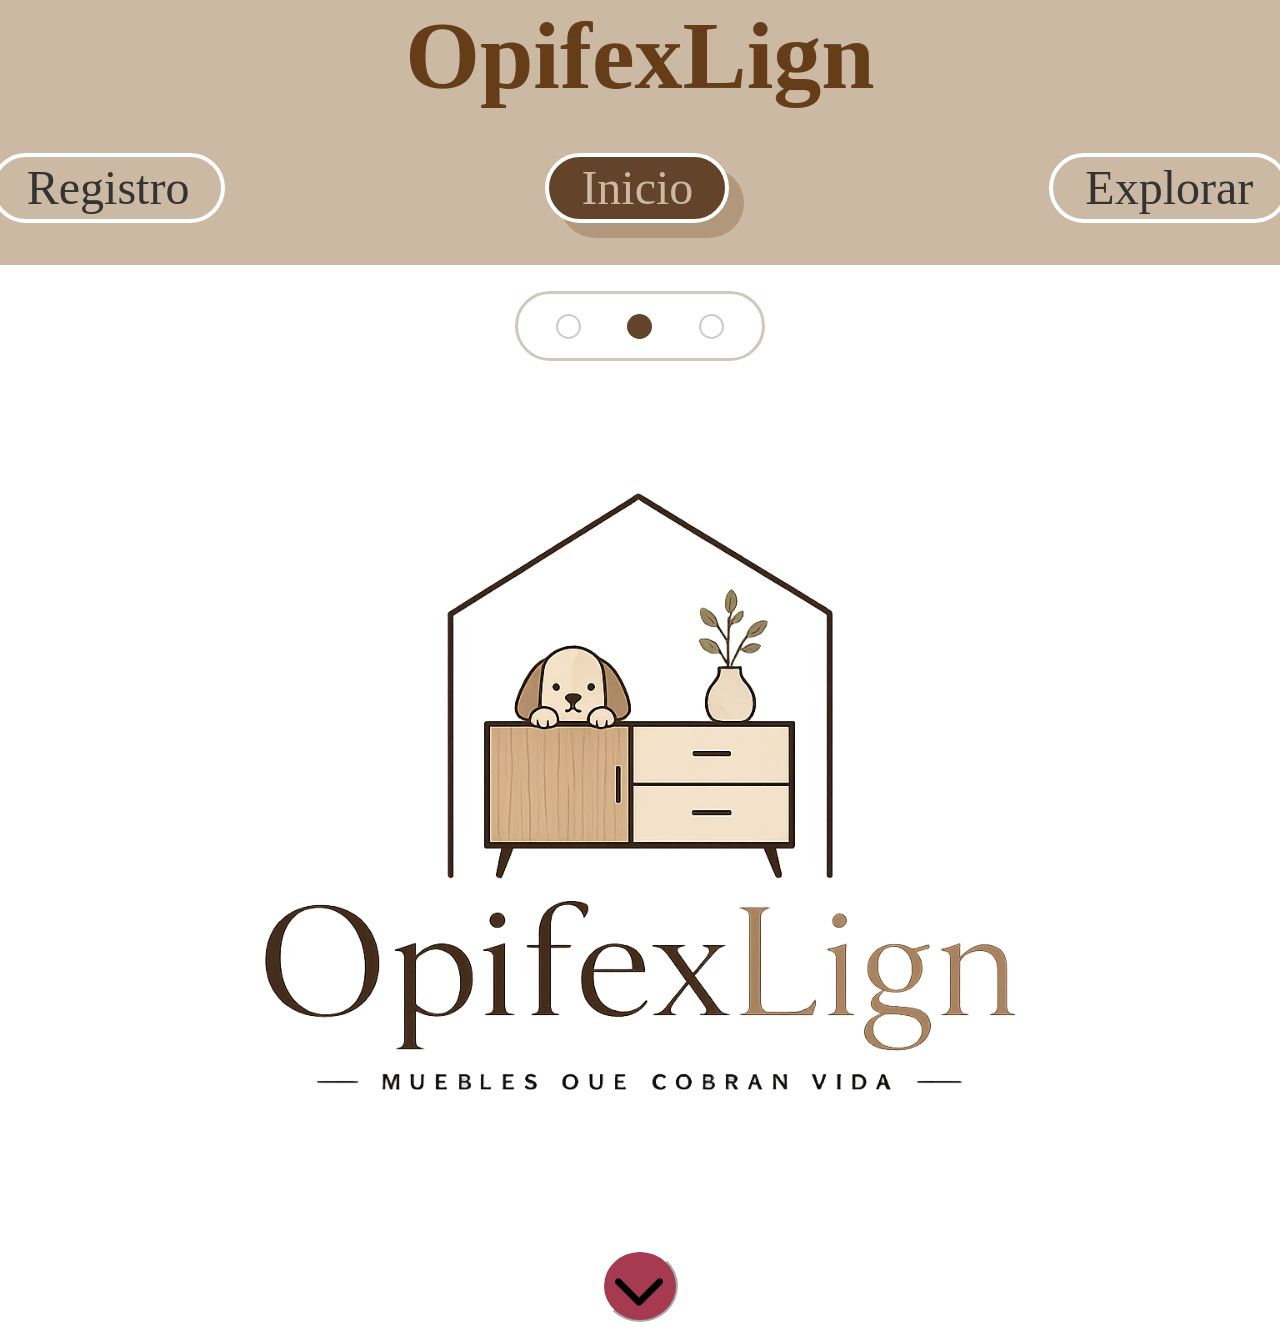
==== index.html @ fae3032c "Se termino el css del index y se modifico la barra de navegacion." ====
<!DOCTYPE html>
<html lang="es">
<head>
    <meta charset="UTF-8">
    <meta name="viewport" content="width=device-width, initial-scale=1.0">
    <link rel="stylesheet" href="css/header.css">
    <link rel="stylesheet" href="css/mainIndex.css">
    <link rel="stylesheet" href="css/general.css">
    <title>OpifexLign</title>
</head>
<body>
    <header>
            <h1><b>OpifexLign</b></h1>
            <section class = barraPrincipal>
                <nav>
                    <ul>
                        <li ><a href="registro.html" tabindex="_top">Registro</a></li>
                        <li class="actual"><a href="index.html" class="actuala">Inicio</a></li>
                        <li ><a href="">Explorar</a></li>
                    </ul>
                </nav>
            </section>
            <section class="bolitasNavegacion">
    <ul>
        <li></li>
        <li class="activa"></li> <!-- Esta será la bolita marrón -->
        <li></li>
    </ul>
</section>

    </header>
    <main>
        
        <section class="heroSection1">  
            <img src="assets/images/ChatGPT Image May 31, 2026, 06_20_36 PM.png" alt="OpifexLign, Muebles que cobran vida">
            <button><img src="assets/images/flecha-hacia-abajo-para-navegar.png" alt="Flecha negra"><b>Siguiente</b></button>
        </section>

        <section class="heroSection2">
            <h2>¿Tu talento se queda encerrado en el taller?</h2>
            <p>Muchos ebanistas dependen exclusivamente del "boca a boca", un método lento e impredecible en la era digital. En <b>OpefixLign</b> eliminamos esa incertidumbre. Somos el puente entre tu maestría con la madera y los clientes que buscan exclusividad, garantizando que tu negocio tenga la visibilidad que necesita para crecer.</p>
            <img src="assets/images/Taller.png" alt="Taller con herramientas">
            <button><img src="assets/images/flecha-hacia-abajo-para-navegar.png" alt="Flecha negra"><b>Siguiente</b></button>
        </section>
        
        <section class="heroSection3">
            
            <p> <b>OpefixLign</b> es un ecosistema digital creado para unir la maestría artesanal con la demanda del mercado moderno. Funcionamos como un punto de encuentro donde los ebanistas transforman su taller en una vitrina global, permitiéndoles comercializar desde piezas exclusivas a medida hasta mobiliario funcional listo para armar. Facilitamos que el talento local sea descubierto por clientes que buscan calidad, diseño y un contacto directo con el creado.</p>
            <img src="assets/images/EbanistaTec.png" alt="Ebanista en una computadora">
            <button><img src="assets/images/flecha-hacia-abajo-para-navegar.png" alt="Flecha negra"><b>Siguiente</b></button>
        </section>

        <section class="heroSection4">
            <table>
                <caption> <b>Funcionalidades</b> </caption>
                <thead>
                    <tr>
                        <th>Ebanista</th>
                        <th>Usuario</th>
                    </tr>
                </thead>
                <tbody>
                    <tr>
                        <td><b>Publicar cotizaciones:</b> Crear ofertas estándar sobre proyectos comunes (ej. "Cocinas en porcelanato") para captar clientes rápido.</td>
                        <td><b>Catálogo:</b> Navegar entre productos listos para entrega y servicios de fabricación personalizada.</td>
                    </tr>
                    <tr>
                        <td><b>Tienda de productos:</b> Vender directamente muebles armables o piezas genéricas ya fabricadas.</td>
                        <td><b>Búsqueda inteligente:</b> Filtros avanzados para encontrar exactamente el estilo, material o precio deseado.</td>
                    </tr>
                    <tr>
                        <td><b>Perfil profesional:</b> Gestionar un espacio propio para recibir solicitudes de contacto y nuevos proyectos.</td>
                        <td><b>Contacto directo:</b> Enviar solicitudes personalizadas a los perfiles de los ebanistas con un solo clic.</td>
                    </tr>
                </tbody>
            </table>
            
            <button><img src="assets/images/flecha-hacia-abajo-para-navegar.png" alt="Flecha negra"><b>Inicio</b></button>

        </section>


    </main>
</body>
</html>
---- css/header.css ----
/* =========================
Cabecera
========================= */

header {

    background-color: #CBB9A3 ;
}


/* =========================
Titulo
========================= */



header h1 {
    text-align: center;
    font: 6em Georgia; ;
    
    display: block;
    margin-bottom: 0;
    padding-bottom: 0;
    margin-top: 0;
    color: #653d19;
    text-shadow: white;
}



/* =========================
Navegación
========================= */



.barraPrincipal {

    
    padding: 10px 0;  
    height: auto;        /* Deja que la barra crezca según su contenido */
    
    
}

.barraPrincipal ul {
    list-style: none;
    display: flex;
    gap: 20rem; /* Cambiado de 20em a 2rem para un espacio más controlado */
    justify-content: center;
    align-items: center;
    padding: 0;
    font: 2em Georgia;
}

.barraPrincipal li {
    text-align: center;
    display: flex;
    padding: 0.5rem 2rem; /* Simplificado: arriba/abajo 0.5rem, izquierda/derecha 2rem */
    line-height: 46px;
    width: auto;
    font-size: 1.5em;

    border: 0.3rem solid #ffffff; /* Borde blanco grueso */
    border-radius: 50px; /* Bordes completamente ovalados*/
}

/* Solo el botón con la clase .actual tendrá el diseño de la imagen */
.barraPrincipal li.actual {
    background-color: #634329; /* Marrón de fondo */
    border: 0.3rem solid #ffffff; /* Borde blanco grueso */
    border-radius: 50px; /* Bordes completamente ovalados como tu imagen */
    
    /* Sombra exterior marrón claro desplazada hacia abajo y la derecha */
    box-shadow: 15px 15px 0px #b1987d; 
}

.barraPrincipal li a.actuala{
    color: #CBB9A3;        /* Color de la fuente "Inicio" */    
}

.barraPrincipal li a{
    color: #333333;        
    
}

/* =========================
Navegación-Bolitas
========================= */

.bolitasNavegacion {
    background-color: white;
    padding-top: 10px;
}


/* Esto le da la forma de cápsula gris a la barra contenedora */
.bolitasNavegacion ul {
    display: flex;
    justify-content: space-around; /* Distribuye las bolitas con espacio uniforme */
    align-items: center;           /* Centra las bolitas verticalmente */
    width: 250px;                  /* Ancho total de la cápsula */
    height: 70px;                  /* Alto total de la cápsula */
    border: 3px solid #d1c7bd;     /* Borde gris claro como el de tu foto */
    border-radius: 50px;           /* Hace las esquinas totalmente redondeadas */
    background-color: white;       /* Fondo blanco interno */
    list-style: none;               /* Quita los puntos negros por defecto de la lista */
    padding: 0 15px;               /* Colchón interno a los lados */
    margin: 0 auto;                /* Centra toda la cápsula en la pantalla */
    margin-top: 1em;
    margin-bottom: 1em;

}



/* Esto transforma cada <li> vacío en una bolita con borde */
.bolitasNavegacion li {
    width: 25px;                   /* Ancho de la bolita */
    height: 25px;                  /* Alto de la bolita */
    border: 2px solid #ccc;        /* Borde gris fino para las bolitas vacías */
    border-radius: 50%;            /* Convierte el cuadrado en un círculo perfecto */
    background-color: transparent; /* Sin fondo para las de los lados */
    box-sizing: border-box;        /* Evita que el borde altere el tamaño */
}

/* Esto pinta la bolita del centro cuando tiene la clase "activa" */
.bolitasNavegacion li.activa {
    background-color: #634329;     /* Color marrón idéntico al de tu foto */
    border: none;                  /* Le quita el borde gris para que se vea sólida */
}
---- css/mainIndex.css ----
/* ==========================================================================
Main - Estilos Generales y Elementos Base
========================================================================== */

main {
    display: flex;
    align-items: center;
    justify-content: center;
    flex-direction: column;
    gap: 20px;
}

main section {
    display: flex;
    align-items: center;
    justify-content: center;
    flex-direction: column;
    gap: 20px;
}

main h2 {
    font-size: 42pt;
    text-align: center;
}

main p {
    font-size: 32pt;
    text-align: center;
}

main button {
    border-radius: 50%;            /* Convierte el cuadrado en un círculo perfecto */
    height: 4.5rem;
    background-color: #a63a50;
    border-color: white;
    color: #a63a50; 
    align-items: center;
    align-content: center;
    position: relative;
}

main button a {
    position: absolute;
}

main button img {
    width: 3rem;
    position: absolute;
    left: 0.7rem;
    bottom: 0.3rem;
}

main button:hover {
    color: white;
}

main button:hover img {
    color: white;
    opacity: 0.3;
}


/* ==========================================================================
Hero Section 1
========================================================================== */



.heroSection1 img {
    display: block;       
    margin-left: auto;    
    margin-right: auto;   
    max-width: 100%;      
    height: auto;        
}


/* ==========================================================================
Hero Section 2
========================================================================== */

.heroSection2 {
    display: none; /* es grid */
    grid-template-columns: 1fr 1fr; /* Crea columnas */
    justify-items: center;
    position: relative;
    padding-bottom: 60px;
}

.heroSection2 h2 {
    grid-column: 1; /* asigna columna */
}

.heroSection2 p {
    grid-column: 1; /* asigna columna */
}

.heroSection2 img {
    grid-column: 2; /* asigna columna  2 */
    grid-row: 1 / span 2; /* El span hace que ocupe el espacio de dos filas*/
    border-radius: 50px;
    align-items: center;
    max-width: 100%; 
    width: 50em;
}

.heroSection2 button {
    grid-column: 1 / span 2;  /* El span hace que ocupe el espacio de dos columnas*/
}

.heroSection2 button img {
    width: 3rem;
    position: absolute;
    left: 0.7rem;
    bottom: 0.3rem;
}


/* ==========================================================================
Hero Section 3
   ========================================================================== */

.heroSection3 {
    display: none; /* es grid */
    grid-template-columns: 1fr 1fr; /* Crea columnas */
    justify-items: center;
    position: relative;
    padding-bottom: 60px;
}

.heroSection3 p {
    grid-column: 2; /* asigna columna */
    grid-row: 1 / span 2; /* El span hace que ocupe el espacio de dos filas*/
}

.heroSection3 img {
    grid-column: 1; /* asigna columna  2 */
    grid-row: 1 / span 2; /* El span hace que ocupe el espacio de dos filas*/
    border-radius: 50px;
    align-items: center;
    width: 50em;
    max-width: 100%; 
}

.heroSection3 button {
    grid-column: 1 / span 2;  /* El span hace que ocupe el espacio de dos columnas*/
}

.heroSection3 button img {
    width: 3rem;
    position: absolute;
    left: 0.7rem;
    bottom: 0.3rem;
}


/* ==========================================================================
Hero Section 4
========================================================================== */
.heroSection4 {
    display: none;
}


.heroSection4 caption {
    font-size: 42pt;
    text-align: center;
}

.heroSection4 th {
    font-size: 42pt;
    text-align: center;
}

.heroSection4 tbody {
    font-size: 42pt;
    text-align: center;
}

.heroSection4 table {
    border-spacing: 1.5rem; /*spaciado entre celdas, especial para tablas*/
}

.heroSection4 button {
    height: 4.5rem;
    width: 4.5rem;
}
---- css/general.css ----
* {
    
    
    box-sizing: border-box;  /*Todo va dentro del borde */ 
}

html {
    scroll-behavior: smooth;   /*Que se mueva suave */
}


img,
video,
iframe {
    max-width: 100%;
}

img {
    height: auto;
    display: block;
}

a {
    text-decoration: none;
}

ul {
    list-style-position: inside; /*Ni idea */ /*Respeta el margen del elemento contenedor */ 
}

body{
    margin: 0;
}
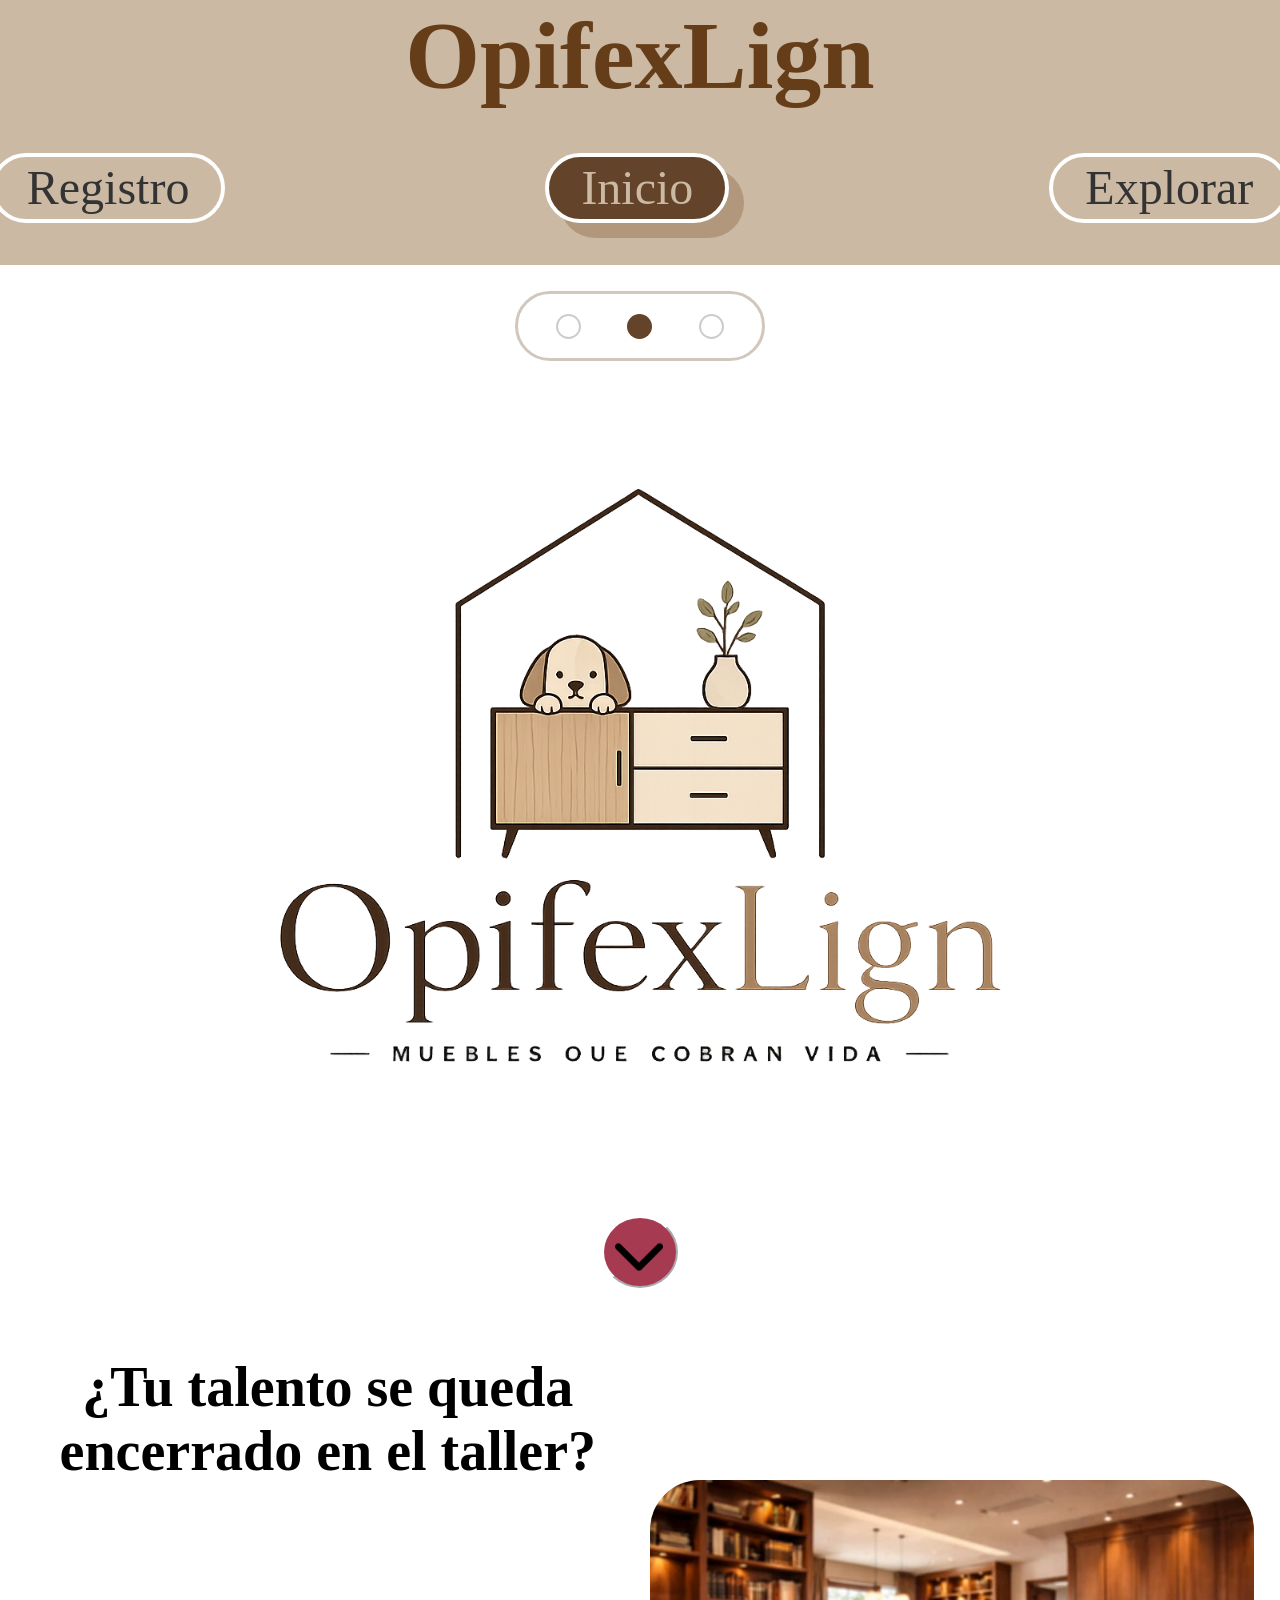
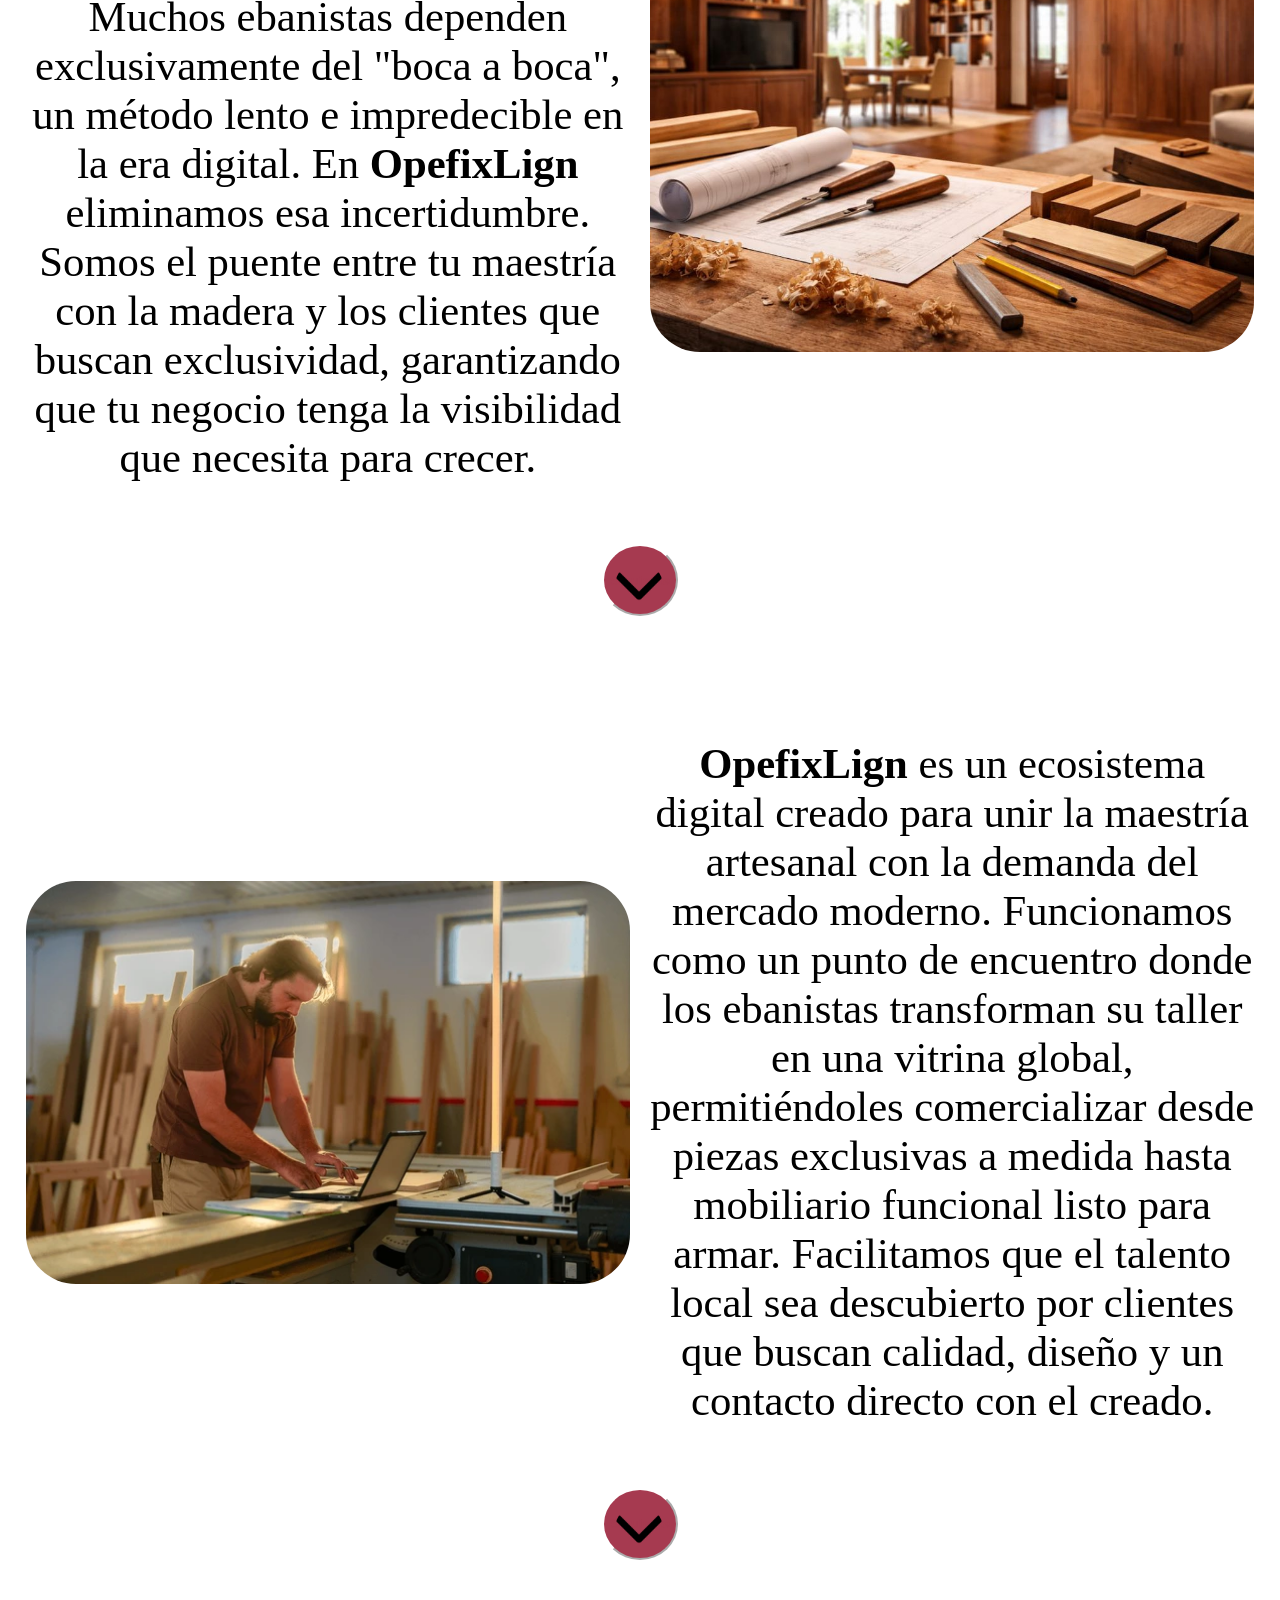
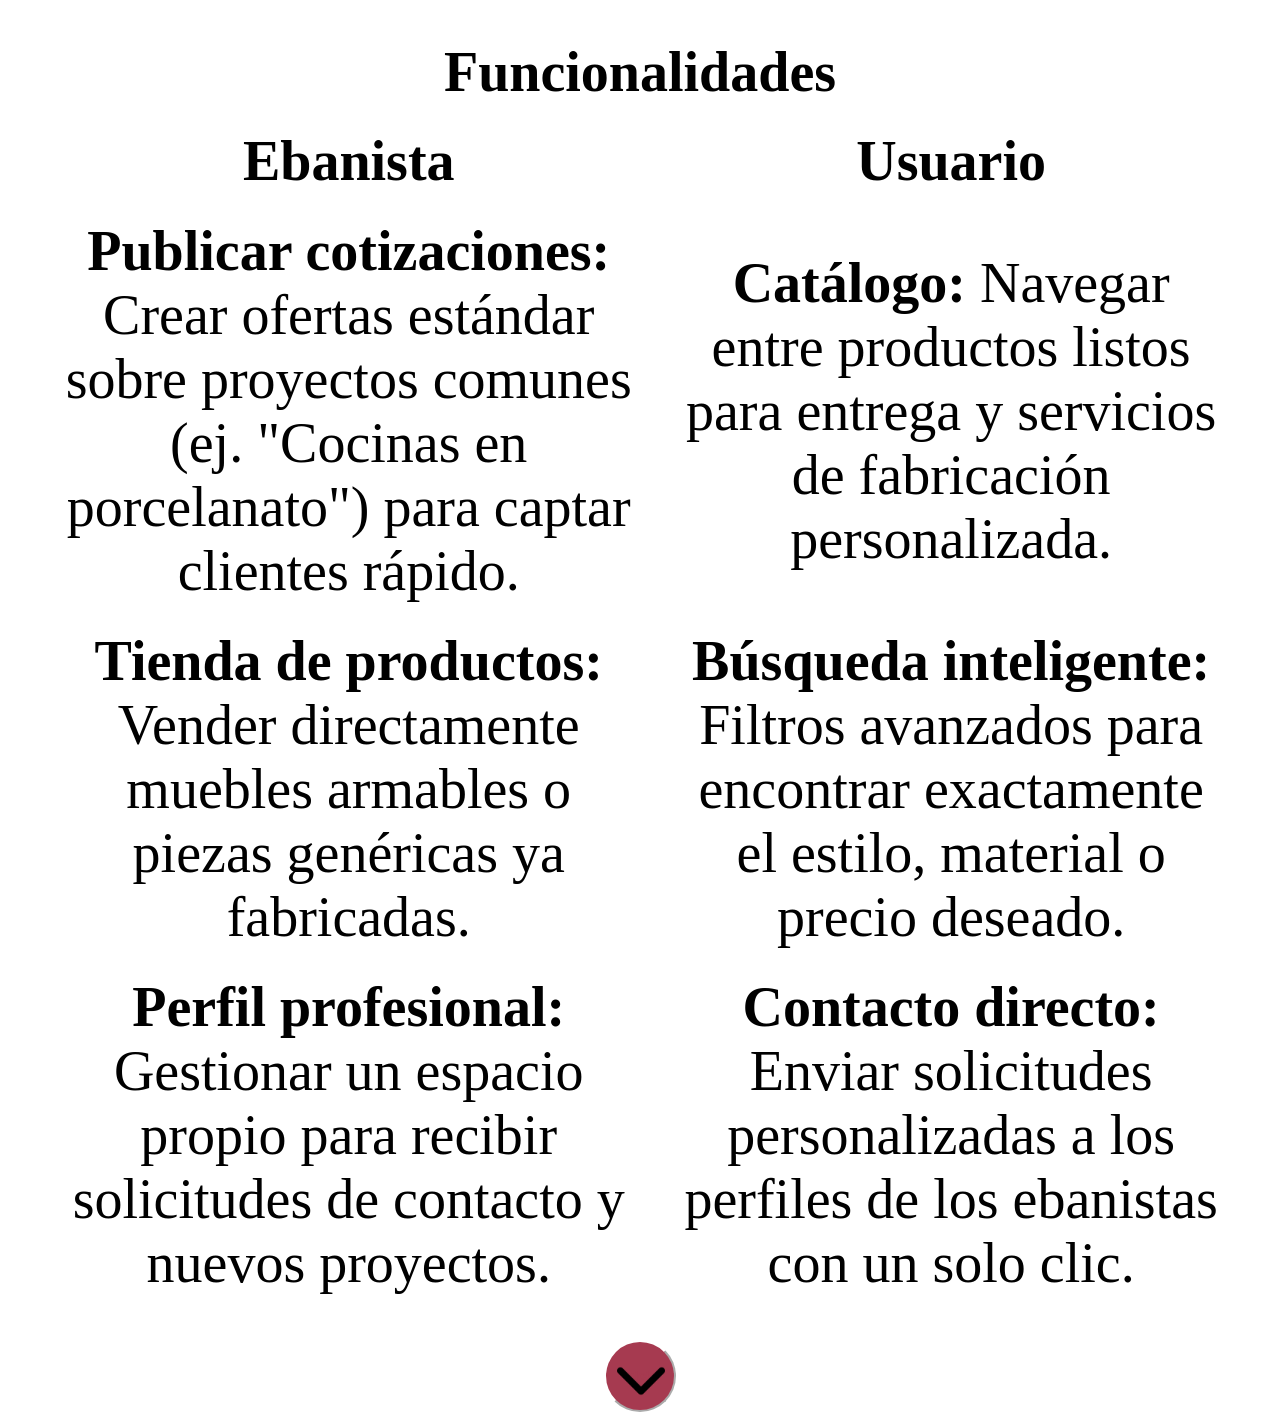
==== commit 2991c576: "Se avanzo gran parte del main de registro y tambien se corrigieron errores del main de index." ====
--- a/index.html
+++ b/index.html
@@ -4,7 +4,7 @@
     <meta charset="UTF-8">
     <meta name="viewport" content="width=device-width, initial-scale=1.0">
     <link rel="stylesheet" href="css/header.css">
-    <link rel="stylesheet" href="css/mainIndex.css">
+    <link rel="stylesheet" href="css/index/mainIndex.css">
     <link rel="stylesheet" href="css/general.css">
     <title>OpifexLign</title>
 </head>
--- a/css/index/mainIndex.css
+++ b/css/index/mainIndex.css
@@ -0,0 +1,191 @@
+/* ==========================================================================
+Main - Estilos Generales y Elementos Base
+========================================================================== */
+
+main {
+    display: flex;
+    align-items: center;
+    justify-content: center;
+    flex-direction: column;
+    gap: 20px;
+        padding-left: 2%;
+    padding-right: 2%;
+}
+
+main section {
+    display: flex;
+    align-items: center;
+    justify-content: center;
+    flex-direction: column;
+    gap: 20px;
+}
+
+main h2 {
+    font-size: 42pt;
+    text-align: center;
+}
+
+main p {
+    font-size: 32pt;
+    text-align: center;
+}
+
+main button {
+    border-radius: 50%;            /* Convierte el cuadrado en un círculo perfecto */
+    height: 4.5rem;
+    background-color: #a63a50;
+    border-color: white;
+    color: #a63a50; 
+    align-items: center;
+    align-content: center;
+    position: relative;
+}
+
+main button a {
+    position: absolute;
+}
+
+main button img {
+    width: 3rem;
+    position: absolute;
+    left: 0.7rem;
+    bottom: 0.3rem;
+}
+
+main button:hover {
+    color: white;
+}
+
+main button:hover img {
+    color: white;
+    opacity: 0.3;
+}
+
+
+/* ==========================================================================
+Hero Section 1
+========================================================================== */
+
+
+
+.heroSection1 img {
+    display: block;       
+    margin-left: auto;    
+    margin-right: auto;   
+    max-width: 100%;      
+    height: auto;        
+}
+
+
+/* ==========================================================================
+Hero Section 2
+========================================================================== */
+
+.heroSection2 {
+    display: grid; /* es grid */
+    grid-template-columns: 1fr 1fr; /* Crea columnas */
+    justify-items: center;
+    position: relative;
+    padding-bottom: 60px;
+}
+
+.heroSection2 h2 {
+    grid-column: 1; /* asigna columna */
+}
+
+.heroSection2 p {
+    grid-column: 1; /* asigna columna */
+}
+
+.heroSection2 img {
+    grid-column: 2; /* asigna columna  2 */
+    grid-row: 1 / span 2; /* El span hace que ocupe el espacio de dos filas*/
+    border-radius: 50px;
+    align-items: center;
+    max-width: 100%; 
+    width: 50em;
+}
+
+.heroSection2 button {
+    grid-column: 1 / span 2;  /* El span hace que ocupe el espacio de dos columnas*/
+}
+
+.heroSection2 button img {
+    width: 3rem;
+    position: absolute;
+    left: 0.7rem;
+    bottom: 0.3rem;
+}
+
+
+/* ==========================================================================
+Hero Section 3
+   ========================================================================== */
+
+.heroSection3 {
+    display: grid; /* es grid */
+    grid-template-columns: 1fr 1fr; /* Crea columnas */
+    justify-items: center;
+    position: relative;
+    padding-bottom: 60px;
+}
+
+.heroSection3 p {
+    grid-column: 2; /* asigna columna */
+    grid-row: 1 / span 2; /* El span hace que ocupe el espacio de dos filas*/
+}
+
+.heroSection3 img {
+    grid-column: 1; /* asigna columna  2 */
+    grid-row: 1 / span 2; /* El span hace que ocupe el espacio de dos filas*/
+    border-radius: 50px;
+    align-items: center;
+    width: 50em;
+    max-width: 100%; 
+}
+
+.heroSection3 button {
+    grid-column: 1 / span 2;  /* El span hace que ocupe el espacio de dos columnas*/
+}
+
+.heroSection3 button img {
+    width: 3rem;
+    position: absolute;
+    left: 0.7rem;
+    bottom: 0.3rem;
+}
+
+
+/* ==========================================================================
+Hero Section 4
+========================================================================== */
+.heroSection4 {
+        display: grid;
+    
+    justify-items: center;
+}
+
+
+.heroSection4 caption {
+    font-size: 42pt;
+    text-align: center;
+}
+
+.heroSection4 th {
+    font-size: 42pt;
+    text-align: center;
+}
+
+.heroSection4 tbody {
+    font-size: 42pt;
+    text-align: center;
+}
+
+.heroSection4 table {
+    border-spacing: 1.5rem; /*spaciado entre celdas, especial para tablas*/
+}
+
+.heroSection4 button {
+    height: 4.5rem;
+    width: 4.5rem;
+}
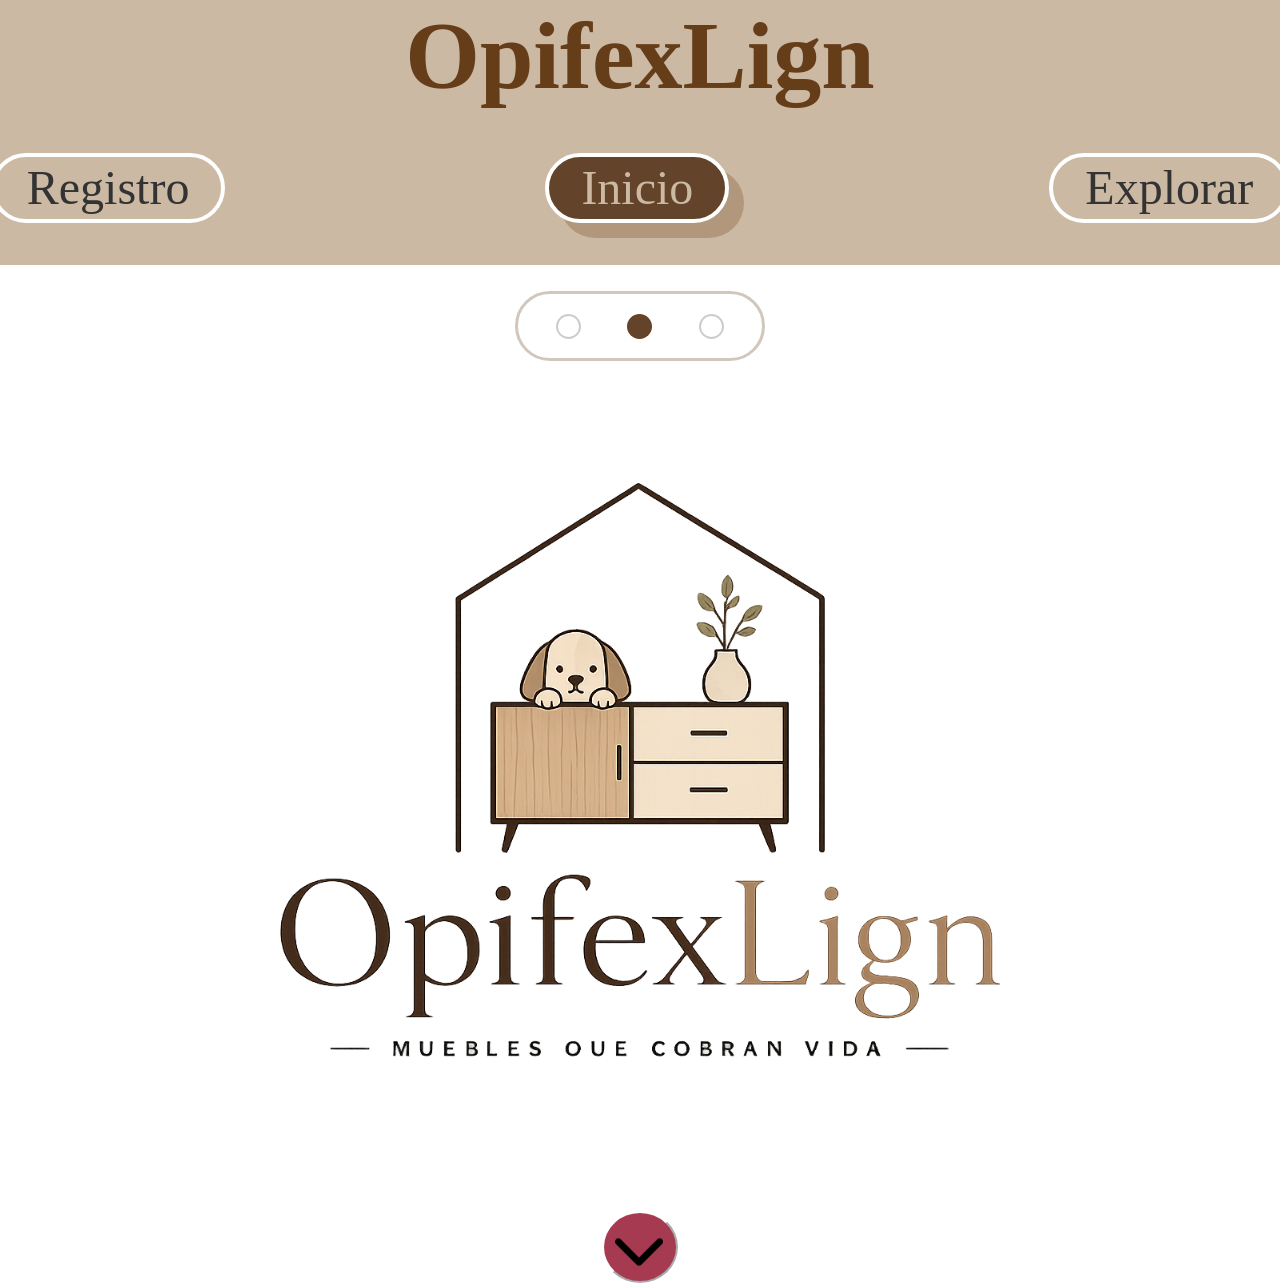
==== commit 21b6de8d: "Se termino el css de la pagina de registro y se agregaron eventos iniciales." ====
--- a/index.html
+++ b/index.html
@@ -6,6 +6,7 @@
     <link rel="stylesheet" href="css/header.css">
     <link rel="stylesheet" href="css/index/mainIndex.css">
     <link rel="stylesheet" href="css/general.css">
+    <script src="eventos.js"></script>
     <title>OpifexLign</title>
 </head>
 <body>
@@ -33,21 +34,21 @@
         
         <section class="heroSection1">  
             <img src="assets/images/ChatGPT Image May 31, 2026, 06_20_36 PM.png" alt="OpifexLign, Muebles que cobran vida">
-            <button><img src="assets/images/flecha-hacia-abajo-para-navegar.png" alt="Flecha negra"><b>Siguiente</b></button>
+            <button onclick="Hero1_Hero2()"><img src="assets/images/flecha-hacia-abajo-para-navegar.png" alt="Flecha negra"><b>Siguiente</b></button>
         </section>
 
         <section class="heroSection2">
             <h2>¿Tu talento se queda encerrado en el taller?</h2>
             <p>Muchos ebanistas dependen exclusivamente del "boca a boca", un método lento e impredecible en la era digital. En <b>OpefixLign</b> eliminamos esa incertidumbre. Somos el puente entre tu maestría con la madera y los clientes que buscan exclusividad, garantizando que tu negocio tenga la visibilidad que necesita para crecer.</p>
             <img src="assets/images/Taller.png" alt="Taller con herramientas">
-            <button><img src="assets/images/flecha-hacia-abajo-para-navegar.png" alt="Flecha negra"><b>Siguiente</b></button>
+            <button onclick="Hero2_Hero3()"><img src="assets/images/flecha-hacia-abajo-para-navegar.png" alt="Flecha negra"><b>Siguiente</b></button>
         </section>
         
         <section class="heroSection3">
             
             <p> <b>OpefixLign</b> es un ecosistema digital creado para unir la maestría artesanal con la demanda del mercado moderno. Funcionamos como un punto de encuentro donde los ebanistas transforman su taller en una vitrina global, permitiéndoles comercializar desde piezas exclusivas a medida hasta mobiliario funcional listo para armar. Facilitamos que el talento local sea descubierto por clientes que buscan calidad, diseño y un contacto directo con el creado.</p>
             <img src="assets/images/EbanistaTec.png" alt="Ebanista en una computadora">
-            <button><img src="assets/images/flecha-hacia-abajo-para-navegar.png" alt="Flecha negra"><b>Siguiente</b></button>
+            <button onclick="Hero3_Hero4()"><img src="assets/images/flecha-hacia-abajo-para-navegar.png" alt="Flecha negra"><b>Siguiente</b></button>
         </section>
 
         <section class="heroSection4">
@@ -75,7 +76,7 @@
                 </tbody>
             </table>
             
-            <button><img src="assets/images/flecha-hacia-abajo-para-navegar.png" alt="Flecha negra"><b>Inicio</b></button>
+            <button onclick="Hero4_Hero1()"><img src="assets/images/flecha-hacia-abajo-para-navegar.png" alt="Flecha negra"><b>Inicio</b></button>
 
         </section>
 
--- a/css/index/mainIndex.css
+++ b/css/index/mainIndex.css
@@ -10,6 +10,8 @@
     gap: 20px;
         padding-left: 2%;
     padding-right: 2%;
+        width: 100vw;
+    height: 100vh;
 }
 
 main section {
@@ -82,7 +84,7 @@
 ========================================================================== */
 
 .heroSection2 {
-    display: grid; /* es grid */
+    display: none; /* es grid */
     grid-template-columns: 1fr 1fr; /* Crea columnas */
     justify-items: center;
     position: relative;
@@ -123,7 +125,7 @@
    ========================================================================== */
 
 .heroSection3 {
-    display: grid; /* es grid */
+    display: none; /* es grid */
     grid-template-columns: 1fr 1fr; /* Crea columnas */
     justify-items: center;
     position: relative;
@@ -160,7 +162,7 @@
 Hero Section 4
 ========================================================================== */
 .heroSection4 {
-        display: grid;
+        display: none;
     
     justify-items: center;
 }
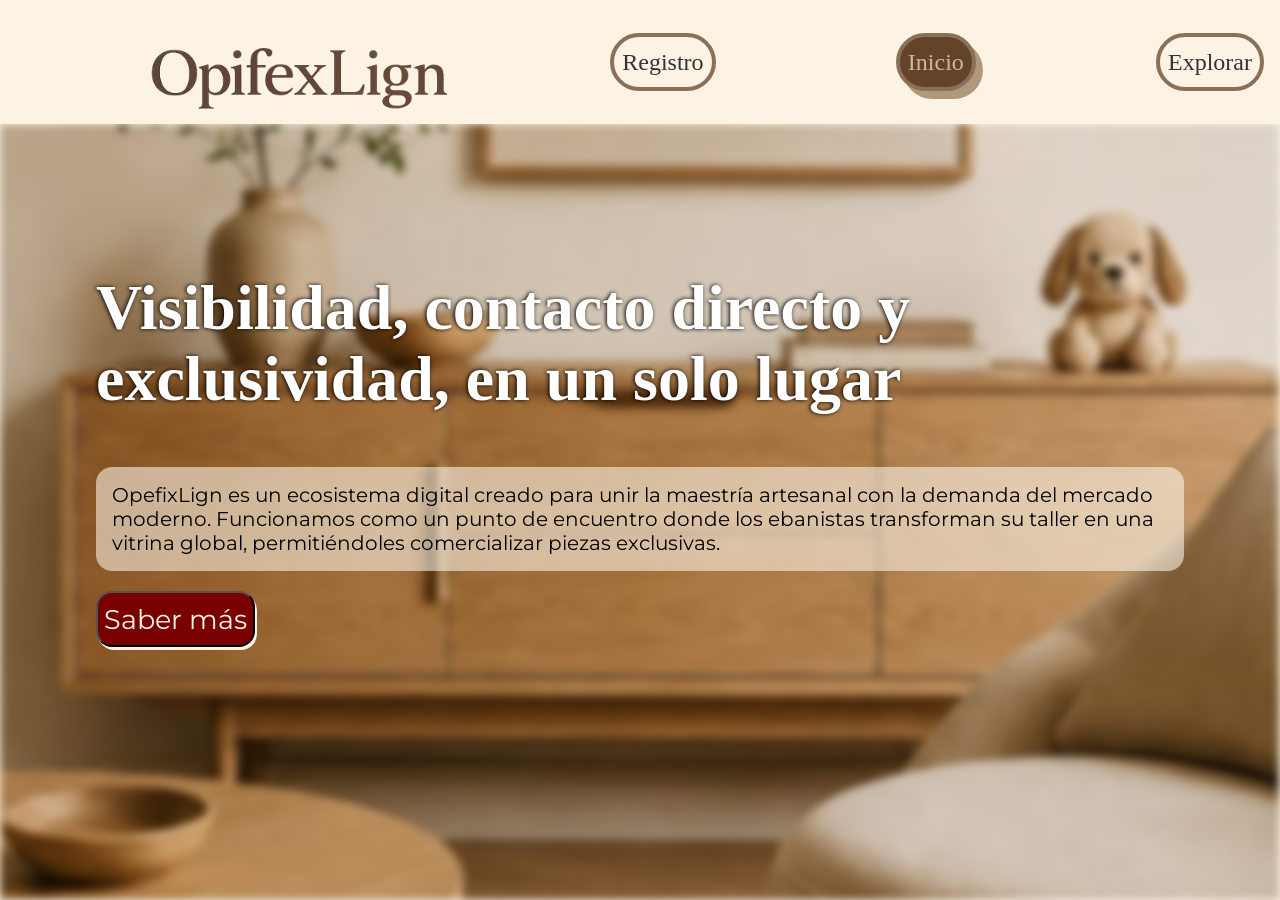
==== commit 9fdee1cf: "Se rehicieron de cero todas las ventanas y el css." ====
--- a/index.html
+++ b/index.html
@@ -4,83 +4,65 @@
     <meta charset="UTF-8">
     <meta name="viewport" content="width=device-width, initial-scale=1.0">
     <link rel="stylesheet" href="css/header.css">
+    <link rel="stylesheet" href="css/general.css">
     <link rel="stylesheet" href="css/index/mainIndex.css">
-    <link rel="stylesheet" href="css/general.css">
-    <script src="eventos.js"></script>
+    <script src="js/eventos.js"></script>
     <title>OpifexLign</title>
 </head>
 <body>
     <header>
-            <h1><b>OpifexLign</b></h1>
-            <section class = barraPrincipal>
-                <nav>
-                    <ul>
-                        <li ><a href="registro.html" tabindex="_top">Registro</a></li>
-                        <li class="actual"><a href="index.html" class="actuala">Inicio</a></li>
-                        <li ><a href="">Explorar</a></li>
-                    </ul>
-                </nav>
-            </section>
-            <section class="bolitasNavegacion">
-    <ul>
-        <li></li>
-        <li class="activa"></li> <!-- Esta será la bolita marrón -->
-        <li></li>
-    </ul>
-</section>
+        <div class="NombreOpifex">
+            <img src="assets/images/NombreSolo.png" alt="">
+        </div>
+        <nav class="barraPrincipal">
+            <ul>
+                <li><a href="registro.html" tabindex="_top">Registro</a></li>
+                <li class="actual"><a href="index.html" class="actuala">Inicio</a></li>
+                <li><a href="">Explorar</a></li>
+            </ul>
+        </nav>
+        <div class="LogoOpifex">
+            <img src="assets/images/LogoSolo.png" alt="">
+        </div>
+    </header>
 
-    </header>
     <main>
-        
-        <section class="heroSection1">  
-            <img src="assets/images/ChatGPT Image May 31, 2026, 06_20_36 PM.png" alt="OpifexLign, Muebles que cobran vida">
-            <button onclick="Hero1_Hero2()"><img src="assets/images/flecha-hacia-abajo-para-navegar.png" alt="Flecha negra"><b>Siguiente</b></button>
+        <section class="HeroSection1">
+            <div>
+                <div>
+                    <h1>Visibilidad, contacto directo y exclusividad, en un solo lugar</h1>
+                    <p>OpefixLign es un ecosistema digital creado para unir la maestría artesanal con la demanda del mercado moderno. Funcionamos como un punto de encuentro donde los ebanistas transforman su taller en una vitrina global, permitiéndoles comercializar piezas exclusivas.</p>
+                    <button onclick="Hero1_Hero2()">Saber más</button>
+                </div>
+            </div>
+            <div>
+                <img src="assets/images/MuebleOpifex.jpeg" alt="">
+            </div>
         </section>
 
-        <section class="heroSection2">
-            <h2>¿Tu talento se queda encerrado en el taller?</h2>
-            <p>Muchos ebanistas dependen exclusivamente del "boca a boca", un método lento e impredecible en la era digital. En <b>OpefixLign</b> eliminamos esa incertidumbre. Somos el puente entre tu maestría con la madera y los clientes que buscan exclusividad, garantizando que tu negocio tenga la visibilidad que necesita para crecer.</p>
-            <img src="assets/images/Taller.png" alt="Taller con herramientas">
-            <button onclick="Hero2_Hero3()"><img src="assets/images/flecha-hacia-abajo-para-navegar.png" alt="Flecha negra"><b>Siguiente</b></button>
+        <section class="HeroSection2">
+            <img src="assets/images/Taller.jpeg" alt="" class="Fondo">
+            <div class="Tabla">
+                <h1>Facilitamos que el talento local sea descubierto por clientes que buscan calidad, atravez de nuestras funcionalidades</h1>
+
+                <div class="Funcionalidades Ebanistas">
+                    <img src="assets/images/herramienta-de-carpintero 128px.png" alt="">
+                    <h2>Para ebanistas</h2>
+                    <div class="Linea"></div>
+                    <p><b>Publicar cotizaciones:</b> Crear ofertas estándar sobre proyectos comunes (ej. "Cocinas en porcelanato") para captar clientes rápido.</p>
+                    <p><b>Perfil profesional:</b> Gestionar un espacio propio para recibir solicitudes de contacto y nuevos proyectos.</p>
+                </div>
+
+                <div class="Funcionalidades Clientes">
+                    <img src="assets/images/Usuarios 128.png" alt="">
+                    <h2>Para Usuarios</h2>
+                    <div class="Linea"></div>
+                    <p><b>Búsqueda inteligente:</b> Filtros avanzados para encontrar exactamente el estilo, material o precio deseado.</p>
+                    <p><b>Contacto directo:</b> Enviar solicitudes personalizadas a los perfiles de los ebanistas con un solo clic.</p>
+                </div>
+                <button onclick="Hero2_Hero1()">Volver</button>
+            </div>
         </section>
-        
-        <section class="heroSection3">
-            
-            <p> <b>OpefixLign</b> es un ecosistema digital creado para unir la maestría artesanal con la demanda del mercado moderno. Funcionamos como un punto de encuentro donde los ebanistas transforman su taller en una vitrina global, permitiéndoles comercializar desde piezas exclusivas a medida hasta mobiliario funcional listo para armar. Facilitamos que el talento local sea descubierto por clientes que buscan calidad, diseño y un contacto directo con el creado.</p>
-            <img src="assets/images/EbanistaTec.png" alt="Ebanista en una computadora">
-            <button onclick="Hero3_Hero4()"><img src="assets/images/flecha-hacia-abajo-para-navegar.png" alt="Flecha negra"><b>Siguiente</b></button>
-        </section>
-
-        <section class="heroSection4">
-            <table>
-                <caption> <b>Funcionalidades</b> </caption>
-                <thead>
-                    <tr>
-                        <th>Ebanista</th>
-                        <th>Usuario</th>
-                    </tr>
-                </thead>
-                <tbody>
-                    <tr>
-                        <td><b>Publicar cotizaciones:</b> Crear ofertas estándar sobre proyectos comunes (ej. "Cocinas en porcelanato") para captar clientes rápido.</td>
-                        <td><b>Catálogo:</b> Navegar entre productos listos para entrega y servicios de fabricación personalizada.</td>
-                    </tr>
-                    <tr>
-                        <td><b>Tienda de productos:</b> Vender directamente muebles armables o piezas genéricas ya fabricadas.</td>
-                        <td><b>Búsqueda inteligente:</b> Filtros avanzados para encontrar exactamente el estilo, material o precio deseado.</td>
-                    </tr>
-                    <tr>
-                        <td><b>Perfil profesional:</b> Gestionar un espacio propio para recibir solicitudes de contacto y nuevos proyectos.</td>
-                        <td><b>Contacto directo:</b> Enviar solicitudes personalizadas a los perfiles de los ebanistas con un solo clic.</td>
-                    </tr>
-                </tbody>
-            </table>
-            
-            <button onclick="Hero4_Hero1()"><img src="assets/images/flecha-hacia-abajo-para-navegar.png" alt="Flecha negra"><b>Inicio</b></button>
-
-        </section>
-
-
     </main>
 </body>
-</html>+</html>
--- a/css/header.css
+++ b/css/header.css
@@ -1,131 +1,228 @@
-/* =========================
-Cabecera
-========================= */
-
+/* ==========================================================================
+1. Estructura Principal del Header
+========================================================================== */
 header {
-
-    background-color: #CBB9A3 ;
-}
-
-
-/* =========================
-Titulo
-========================= */
-
-
-
-header h1 {
-    text-align: center;
-    font: 6em Georgia; ;
-    
-    display: block;
-    margin-bottom: 0;
-    padding-bottom: 0;
-    margin-top: 0;
-    color: #653d19;
-    text-shadow: white;
-}
-
-
-
-/* =========================
-Navegación
-========================= */
-
-
-
+    display: inline-flex;
+    height: 9rem;
+    background-color: #fcf3e5;
+    width: 100vw;
+    overflow: hidden;
+}
+
+/* ==========================================================================
+2. Componentes de Identidad (Nombre y Logo)
+========================================================================== */
+.NombreOpifex {
+    width: 150rem;
+}
+
+.NombreOpifex img {
+    margin-top: 26px;
+    object-fit: cover;
+    width: 100%;
+    height: 100%;
+}
+
+.LogoOpifex {
+    width: 44rem;
+}
+
+.LogoOpifex img {
+    object-fit: cover;
+    width: 100%;
+    height: 100%;
+}
+
+/* ==========================================================================
+3. Menú de Navegación (.barraPrincipal)
+========================================================================== */
 .barraPrincipal {
-
-    
     padding: 10px 0;  
-    height: auto;        /* Deja que la barra crezca según su contenido */
-    
-    
+    width: 100%;
+    display: flex;
+    justify-content: center;
+    overflow: hidden;
 }
 
 .barraPrincipal ul {
     list-style: none;
     display: flex;
-    gap: 20rem; /* Cambiado de 20em a 2rem para un espacio más controlado */
-    justify-content: center;
+    justify-content: space-between;
     align-items: center;
     padding: 0;
-    font: 2em Georgia;
+    font-family: Georgia, serif;
+    font-size: clamp(1.25rem, 1.5vw, 2.5rem);
+    width: 100%;
 }
 
 .barraPrincipal li {
     text-align: center;
     display: flex;
-    padding: 0.5rem 2rem; /* Simplificado: arriba/abajo 0.5rem, izquierda/derecha 2rem */
+    padding: 0.8rem 2rem; /* Simplificado: arriba/abajo 0.5rem, izquierda/derecha 2rem */
     line-height: 46px;
     width: auto;
-    font-size: 1.5em;
-
-    border: 0.3rem solid #ffffff; /* Borde blanco grueso */
+    border: 0.3rem solid #897056; /* Borde blanco grueso */
     border-radius: 50px; /* Bordes completamente ovalados*/
 }
 
-/* Solo el botón con la clase .actual tendrá el diseño de la imagen */
+/* ==========================================================================
+4. Estados del Menú (Enlaces y Elemento Activo)
+========================================================================== */
 .barraPrincipal li.actual {
     background-color: #634329; /* Marrón de fondo */
-    border: 0.3rem solid #ffffff; /* Borde blanco grueso */
+    border: 0.3rem solid #897056; /* Borde blanco grueso */
     border-radius: 50px; /* Bordes completamente ovalados como tu imagen */
-    
     /* Sombra exterior marrón claro desplazada hacia abajo y la derecha */
-    box-shadow: 15px 15px 0px #b1987d; 
-}
-
-.barraPrincipal li a.actuala{
+    box-shadow: 7px 8px 0px #b1987d; 
+}
+
+.barraPrincipal li a.actuala {
     color: #CBB9A3;        /* Color de la fuente "Inicio" */    
 }
 
-.barraPrincipal li a{
+.barraPrincipal li a {
     color: #333333;        
-    
-}
-
-/* =========================
-Navegación-Bolitas
-========================= */
-
-.bolitasNavegacion {
-    background-color: white;
-    padding-top: 10px;
-}
-
-
-/* Esto le da la forma de cápsula gris a la barra contenedora */
-.bolitasNavegacion ul {
-    display: flex;
-    justify-content: space-around; /* Distribuye las bolitas con espacio uniforme */
-    align-items: center;           /* Centra las bolitas verticalmente */
-    width: 250px;                  /* Ancho total de la cápsula */
-    height: 70px;                  /* Alto total de la cápsula */
-    border: 3px solid #d1c7bd;     /* Borde gris claro como el de tu foto */
-    border-radius: 50px;           /* Hace las esquinas totalmente redondeadas */
-    background-color: white;       /* Fondo blanco interno */
-    list-style: none;               /* Quita los puntos negros por defecto de la lista */
-    padding: 0 15px;               /* Colchón interno a los lados */
-    margin: 0 auto;                /* Centra toda la cápsula en la pantalla */
-    margin-top: 1em;
-    margin-bottom: 1em;
-
-}
-
-
-
-/* Esto transforma cada <li> vacío en una bolita con borde */
-.bolitasNavegacion li {
-    width: 25px;                   /* Ancho de la bolita */
-    height: 25px;                  /* Alto de la bolita */
-    border: 2px solid #ccc;        /* Borde gris fino para las bolitas vacías */
-    border-radius: 50%;            /* Convierte el cuadrado en un círculo perfecto */
-    background-color: transparent; /* Sin fondo para las de los lados */
-    box-sizing: border-box;        /* Evita que el borde altere el tamaño */
-}
-
-/* Esto pinta la bolita del centro cuando tiene la clase "activa" */
-.bolitasNavegacion li.activa {
-    background-color: #634329;     /* Color marrón idéntico al de tu foto */
-    border: none;                  /* Le quita el borde gris para que se vea sólida */
-}+}
+
+/* ==========================================================================
+Media-Queries - Adaptación del Header
+========================================================================== */
+
+/* Pantallas medianas / tablets (hasta 1412px) */
+@media (max-width: 1412px) {
+    header {
+        display: flex;
+        height: 9rem;
+        background-color: #fcf3e5;
+        width: 100vw;
+        overflow: hidden;
+        flex-direction: row;
+        flex-wrap: nowrap;
+        justify-content: center;
+    }
+
+    .barraPrincipal {
+        padding: 10px 0;
+        width: 100%;
+        display: flex;
+        justify-content: center;
+        overflow: hidden;
+        flex: 1.1;
+        flex-direction: column;
+        HEIGHT: 100%;
+        PADDING: 0 1REM;
+    }
+
+    .NombreOpifex {
+        flex: 1;
+        WIDTH: 100%;
+        HEIGHT: 100%;
+    }
+
+    .NombreOpifex img {
+        margin-top: 26px;
+        object-fit: cover;
+        width: 100%;
+        height: 100%;
+    }
+
+    .barraPrincipal ul {
+        list-style: none;
+        display: flex;
+        justify-content: space-between;
+        align-items: center;
+        padding: 0;
+        font-family: Georgia, serif;
+        font-size: clamp(1.5rem, 1.5vw, 2.5rem);
+        width: 100%;
+        flex-wrap: nowrap;
+        gap: 0.3rem;
+        flex-direction: row;
+    }
+
+    .barraPrincipal li {
+        text-align: center;
+        display: flex;
+        padding: 0.1rem 0.5rem;
+        line-height: 46px;
+        width: auto;
+        border: 0.3rem solid #897056;
+        border-radius: 50px;
+    }
+
+    .LogoOpifex {
+        width: 44rem;
+        flex: 1;
+        DISPLAY: NONE;
+    }
+}
+
+/* Pantallas pequeñas / móviles (hasta 630px) */
+@media (max-width: 630px) {
+    header {
+        display: flex;
+        height: 11rem;
+        background-color: #fcf3e5;
+        width: 100vw;
+        overflow: hidden;
+        flex-direction: column;
+        flex-wrap: nowrap;
+        justify-content: center;
+        align-content: center;
+    }
+
+    .barraPrincipal {
+        padding: 10px 0;
+        width: 100%;
+        display: flex;
+        justify-content: center;
+        overflow: hidden;
+        flex: 2;
+        flex-direction: column;
+        HEIGHT: 100%;
+        PADDING: 0 1REM;
+    }
+
+    .NombreOpifex {
+        flex: 1;
+        WIDTH: 100%;
+        HEIGHT: 4REM;
+    }
+
+    .NombreOpifex img {
+        margin-top: 26px;
+        object-fit: cover;
+        width: 100%;
+        height: 126%;
+    }
+
+    .barraPrincipal ul {
+        list-style: none;
+        display: flex;
+        justify-content: space-between;
+        align-items: center;
+        padding: 0;
+        font-family: Georgia, serif;
+        font-size: clamp(1.5rem, 1.5vw, 2.5rem);
+        width: 100%;
+        flex-wrap: nowrap;
+        gap: 0.3rem;
+        flex-direction: row;
+    }
+
+    .barraPrincipal li {
+        text-align: center;
+        display: flex;
+        padding: 0.1rem 0.5rem;
+        line-height: 46px;
+        width: auto;
+        border: 0.3rem solid #897056;
+        border-radius: 50px;
+    }
+
+    .LogoOpifex {
+        width: 44rem;
+        flex: 1;
+        DISPLAY: NONE;
+    }
+}
--- a/css/general.css
+++ b/css/general.css
@@ -1,33 +1,76 @@
+@font-face {
+    font-family: 'Montserrat';
+    src: url('fonts/Montserrat-Regular.ttf') format('truetype');
+    font-weight: 400; /* Estilo normal */
+    font-style: normal;
+}
+
+@font-face {
+    font-family: 'Montserrat';
+    src: url('fonts/Montserrat-Bold.ttf') format('truetype');
+    font-weight: 700; /* Estilo negrita */
+    font-style: normal;
+}
+
+
+
 * {
     
     
     box-sizing: border-box;  /*Todo va dentro del borde */ 
 }
 
-html {
-    scroll-behavior: smooth;   /*Que se mueva suave */
+body{
+    margin: 0px;
+    width: 100%;
+    height: 100vh;
+    /* max-height: 100%; */
+    overflow: hidden;
+    display: flex;
+    flex-direction: column;
+
 }
 
-
-img,
-video,
-iframe {
-    max-width: 100%;
+html {
+scroll-behavior: smooth;
+    background-color: #fcf3e5;
+    width: 100%;
+    /* height: 100vh; */
+    overflow: hidden;
 }
-
-img {
-    height: auto;
-    display: block;
+main{
+    overflow: hidden;
+    height: 100%;
 }
 
 a {
     text-decoration: none;
 }
 
+
+
 ul {
     list-style-position: inside; /*Ni idea */ /*Respeta el margen del elemento contenedor */ 
 }
 
-body{
-    margin: 0;
+
+h1 {
+    font-size: clamp(1.5rem, 5vw, 3rem);
+}
+
+h2 {
+    font-size: clamp(1rem, 4vw, 2.5rem);
+}
+
+p {
+    font-size: clamp(1rem, 2vw, 1.25rem);
+    font-family: 'Montserrat', sans-serif;
+}
+
+button {
+    font-family: 'Montserrat', sans-serif;
+}
+
+label {
+    font-family: 'Montserrat', sans-serif;
 }
--- a/css/index/mainIndex.css
+++ b/css/index/mainIndex.css
@@ -1,193 +1,301 @@
-/* ==========================================================================
-Main - Estilos Generales y Elementos Base
-========================================================================== */
-
-main {
+
+
+.HeroSection1 {
+    width: 100%;
+    height: 100%;
+    display: flex; /* Es flex */
+    flex-direction: row;
+    justify-content: center;
+}
+
+.HeroSection1 h1 {
+font-size: clamp(1.5rem, 5vw, 4rem);
+    line-height: 1.1;
+}
+
+.HeroSection1 p {
+    padding-right: 15rem;
+}
+
+.HeroSection1 div {
+    width: 100%;
+    height: 100%;
+}
+
+.HeroSection1 img {
+    width: 100%;
+    height: 100%;
+    object-fit: cover;
+}
+
+.HeroSection1 div div{
+        
+        width: 100%;
+    height: 100%;
+    padding: 6rem;
+}
+
+.HeroSection1 div div button{
+
+    /* margin-top: 5rem; */
+    border-radius: 1rem;
+    height: 4.5rem;
+    margin-left: auto;
+    margin-right: auto;
+    width: 12rem;
+    background-color: #780000;
+    /* border-color: #a63a50; */
+    /* align-items: center; */
+    /* align-content: center; */
+    /* position: relative; */
+    font-size: clamp(1.25rem, 3vw, 1.7rem);
+    color: #fcf3e5;
+    font-family: 'Montserrat', sans-serif;
+    box-shadow: 7px 7px 0px #CBB9A3;
+}
+
+.HeroSection1 div div button:hover {
+border-color: #CBB9A3; /* Color de enfoque */
+
+    text-shadow: 0 0 1rem #cbb9a3
+}
+/* ==========================================
+   HERO SECTION 2
+   ========================================== */
+.HeroSection2 {
+    width: 100%;
+    height: 100%;
+    /* height: 100vh; */
+    display: none;
+    flex-direction: row;
+    justify-content: center;
+    position: relative;
+    align-items: center;
+}
+
+.HeroSection2 h1 {
+    font-size: clamp(1.5rem, 5vw, 2.5rem);
+}
+
+.Fondo {
+    object-fit: cover;
+    width: 100%;
+    height: 100%;
+    filter: blur(5px);
+    position: absolute;
+}
+
+.Tabla {
+    z-index: 1;
     display: flex;
+    display: grid;
+    grid-template-columns: 30rem 7rem 30rem;
+    grid-template-rows: auto 34rem 5rem;
+    height: 100%;
+}
+
+.HeroSection2 h1 {
+    text-align: center;
+    grid-column: 1 / span 3;
+    text-shadow: -1px 0px 4px black;
+    color: white;
+}
+
+.Ebanistas {
+    grid-column: 1;
+    grid-row: 2;
+}
+
+.Clientes {
+    grid-column: 3;
+    grid-row: 2;
+}
+
+.Funcionalidades{
+    background-color: #fcf3e5;
+    box-shadow: 0px 1px 20px 3px gray;
+    border-radius: 1rem;
+    display: flex;
+    flex-direction: column;
+    justify-content: center;
+    /* align-content: center; */
     align-items: center;
+}
+
+.Funcionalidades h2{
+    margin-bottom: 0;
+}
+
+.Funcionalidades img{
+    object-fit: fill;
+    width: 7rem;
+    height: 7rem;
+    padding: 1rem;
+    background-color: #CBB9A3;
+    border-radius: 50%;
+}
+
+.Linea {
+    background-color: #634329 ;
+    height: 4px;
+    width: 8rem;
+    border-radius: 5rem;
+    margin-bottom: 2rem;
+}
+
+.Funcionalidades p{
+    padding-left: 5rem;
+    font-family: 'Montserrat', sans-serif;
+    padding-right: 5rem;
+}
+
+.Tabla button{
+border-radius: 1rem;
+    height: 2.5rem;
+    /* margin-left: auto; */
+    /* margin-right: auto; */
+    /* width: 12rem; */
+    background-color: #780000;
+    font-size: clamp(1.25rem, 3vw, 0.7rem);
+    color: #fcf3e5;
+    font-family: 'Montserrat', sans-serif;
+    box-shadow: 7px 7px 0px #CBB9A3;
+    grid-column: 2;
+    grid-row: 3;
+}
+
+.Tabla button:hover {
+border-color: #CBB9A3; /* Color de enfoque */
+    text-shadow: 0 0 1rem #cbb9a3
+}
+
+/* ==========================================
+   SOLUCIÓN DEFINITIVA (Clase en el HTML)
+   ========================================== */
+
+/* 1. Aplasta el hidden de la línea 34 */
+html.modo-movil {
+    overflow: visible !important;
+}
+
+/* 2. Aplica las reglas al body y sus hijos en cascada */
+html.modo-movil body {
+    overflow: visible !important;
+    height: 100% !important;
+}
+
+html.modo-movil header {
+    height: 11rem;
+}
+
+html.modo-movil main {
+    overflow: visible;
+}
+
+@media (max-width: 1612px) {
+
+
+.HeroSection1 p {
+    padding: 1rem;
+    background-color: #fcf3e596;
+    border-radius: 1rem;
+}
+
+.HeroSection1 div div button {
+    /* margin-top: 5rem; */
+    border-radius: 1rem;
+    height: 3.5rem;
+    margin-left: auto;
+    margin-right: auto;
+    width: auto;
+    background-color: #780000;
+    /* border-color: #a63a50; */
+    /* align-items: center; */
+    /* align-content: center; */
+    /* position: relative; */
+    font-size: clamp(1.25rem, 3vw, 1.7rem);
+    color: #fcf3e5;
+    font-family: 'Montserrat', sans-serif;
+        box-shadow: 2px 3px 0px #fcf3e5;
+}
+
+.HeroSection1 p {
+    padding-right: 0rem;
+}
+
+.HeroSection1 h1 {
+    font-size: clamp(2.3rem, 5vw, 4rem);
+    line-height: 1.1;
+        text-shadow: -1px 0px 4px black;
+    color: white;
+}
+
+.HeroSection1 {
+    width: 100%;
+    height: 100%;
+
+    flex-direction: row;
+    position: relative;
+}
+
+.HeroSection1 div {
+    width: 100%;
+    height: 100%;
+    position: absolute;
+    /* display: flex; */
+    /* align-content: center; */
     justify-content: center;
     flex-direction: column;
-    gap: 20px;
-        padding-left: 2%;
-    padding-right: 2%;
-        width: 100vw;
-    height: 100vh;
-}
-
-main section {
-    display: flex;
-    align-items: center;
-    justify-content: center;
-    flex-direction: column;
-    gap: 20px;
-}
-
-main h2 {
-    font-size: 42pt;
-    text-align: center;
-}
-
-main p {
-    font-size: 32pt;
-    text-align: center;
-}
-
-main button {
-    border-radius: 50%;            /* Convierte el cuadrado en un círculo perfecto */
-    height: 4.5rem;
-    background-color: #a63a50;
-    border-color: white;
-    color: #a63a50; 
-    align-items: center;
-    align-content: center;
-    position: relative;
-}
-
-main button a {
-    position: absolute;
-}
-
-main button img {
-    width: 3rem;
-    position: absolute;
-    left: 0.7rem;
-    bottom: 0.3rem;
-}
-
-main button:hover {
-    color: white;
-}
-
-main button:hover img {
-    color: white;
-    opacity: 0.3;
-}
-
-
-/* ==========================================================================
-Hero Section 1
-========================================================================== */
-
-
-
-.heroSection1 img {
-    display: block;       
-    margin-left: auto;    
-    margin-right: auto;   
-    max-width: 100%;      
-    height: auto;        
-}
-
-
-/* ==========================================================================
-Hero Section 2
-========================================================================== */
-
-.heroSection2 {
-    display: none; /* es grid */
-    grid-template-columns: 1fr 1fr; /* Crea columnas */
-    justify-items: center;
-    position: relative;
-    padding-bottom: 60px;
-}
-
-.heroSection2 h2 {
-    grid-column: 1; /* asigna columna */
-}
-
-.heroSection2 p {
-    grid-column: 1; /* asigna columna */
-}
-
-.heroSection2 img {
-    grid-column: 2; /* asigna columna  2 */
-    grid-row: 1 / span 2; /* El span hace que ocupe el espacio de dos filas*/
-    border-radius: 50px;
-    align-items: center;
-    max-width: 100%; 
-    width: 50em;
-}
-
-.heroSection2 button {
-    grid-column: 1 / span 2;  /* El span hace que ocupe el espacio de dos columnas*/
-}
-
-.heroSection2 button img {
-    width: 3rem;
-    position: absolute;
-    left: 0.7rem;
-    bottom: 0.3rem;
-}
-
-
-/* ==========================================================================
-Hero Section 3
-   ========================================================================== */
-
-.heroSection3 {
-    display: none; /* es grid */
-    grid-template-columns: 1fr 1fr; /* Crea columnas */
-    justify-items: center;
-    position: relative;
-    padding-bottom: 60px;
-}
-
-.heroSection3 p {
-    grid-column: 2; /* asigna columna */
-    grid-row: 1 / span 2; /* El span hace que ocupe el espacio de dos filas*/
-}
-
-.heroSection3 img {
-    grid-column: 1; /* asigna columna  2 */
-    grid-row: 1 / span 2; /* El span hace que ocupe el espacio de dos filas*/
-    border-radius: 50px;
-    align-items: center;
-    width: 50em;
-    max-width: 100%; 
-}
-
-.heroSection3 button {
-    grid-column: 1 / span 2;  /* El span hace que ocupe el espacio de dos columnas*/
-}
-
-.heroSection3 button img {
-    width: 3rem;
-    position: absolute;
-    left: 0.7rem;
-    bottom: 0.3rem;
-}
-
-
-/* ==========================================================================
-Hero Section 4
-========================================================================== */
-.heroSection4 {
-        display: none;
-    
-    justify-items: center;
-}
-
-
-.heroSection4 caption {
-    font-size: 42pt;
-    text-align: center;
-}
-
-.heroSection4 th {
-    font-size: 42pt;
-    text-align: center;
-}
-
-.heroSection4 tbody {
-    font-size: 42pt;
-    text-align: center;
-}
-
-.heroSection4 table {
-    border-spacing: 1.5rem; /*spaciado entre celdas, especial para tablas*/
-}
-
-.heroSection4 button {
-    height: 4.5rem;
-    width: 4.5rem;
+    /* align-items: flex-start; */
+}
+
+.HeroSection1 img {
+    width: 100%;
+    height: 100%;
+    object-fit: cover;
+    filter: blur(4px);
+}
+
+.HeroSection1 div div {
+
+        z-index: 1;
+    }
+/* ==========================================
+   RESPONSIVE: De 1612px hacia abajo (incluye 630px)
+   ========================================== */
+
+    /* Cambia el contenedor de Grid a Flexbox de una sola columna */
+    .Tabla {
+        display: flex;
+        flex-direction: column;
+        align-items: center;
+        gap: 2rem; 
+        max-width: 30rem; 
+        width: 90%; 
+    }
+
+    /* Reseteo de posiciones Grid para que Flexbox actúe libremente */
+    .HeroSection2 h1 {
+        grid-column: auto;
+        margin-bottom: 1rem;
+    }
+
+    .Ebanistas, .Clientes {
+        grid-column: auto;
+        grid-row: auto;
+        width: 100%;
+    }
+
+    .Tabla button {
+        grid-column: auto;
+        grid-row: auto;
+        width: 12rem; 
+    }
+
+    /* Ajuste de padding para pantallas más angostas */
+    .Funcionalidades p {
+        padding-left: 2rem;
+        padding-right: 2rem;
+        text-align: center;
+    }
 }
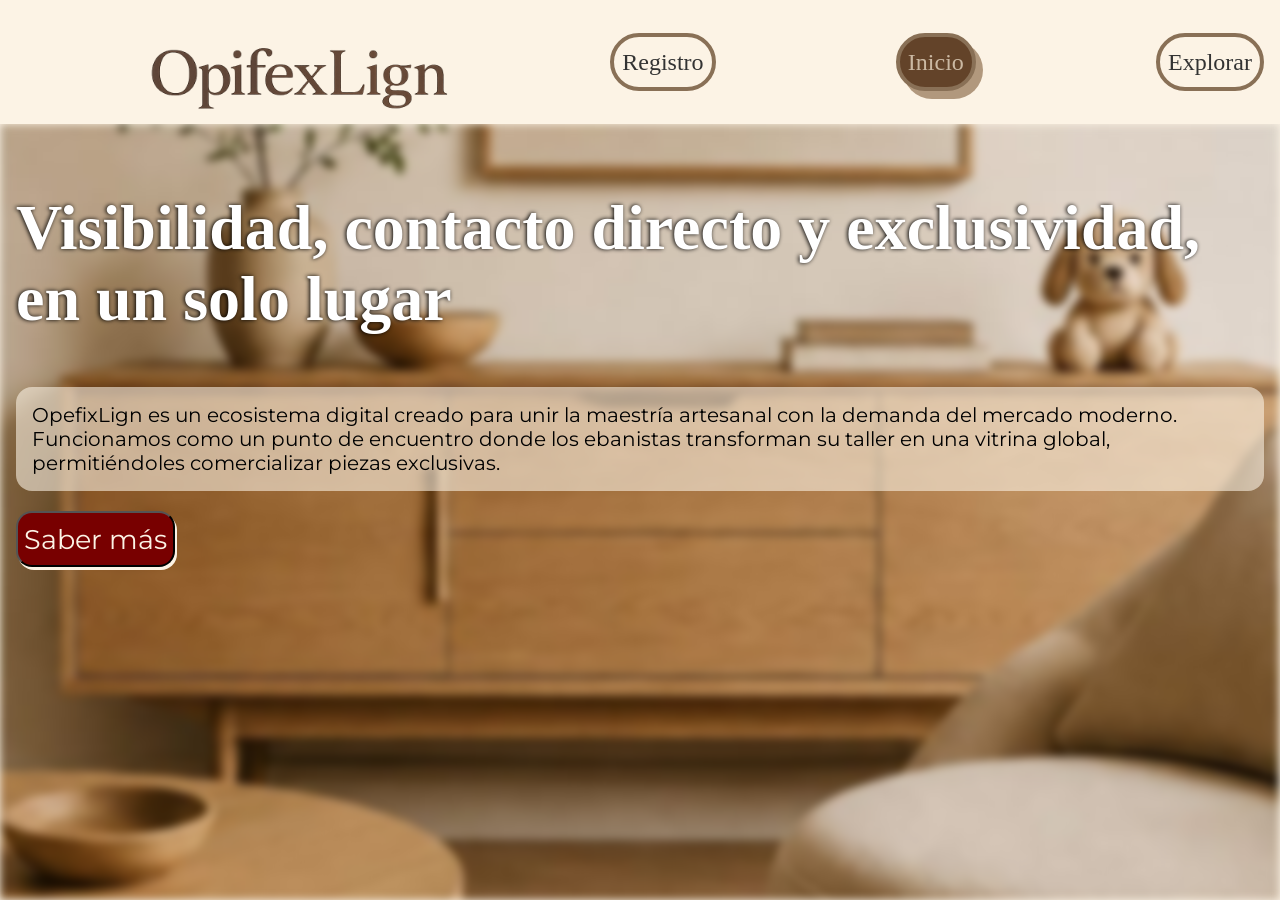
==== commit 224d9256: "Se hizo la pagina de exploracion y se avanzo en gran medida las diferentes pantallas de las paginas." ====
--- a/index.html
+++ b/index.html
@@ -18,7 +18,7 @@
             <ul>
                 <li><a href="registro.html" tabindex="_top">Registro</a></li>
                 <li class="actual"><a href="index.html" class="actuala">Inicio</a></li>
-                <li><a href="">Explorar</a></li>
+                <li><a href="explorar.html">Explorar</a></li>
             </ul>
         </nav>
         <div class="LogoOpifex">
--- a/css/header.css
+++ b/css/header.css
@@ -42,6 +42,7 @@
     display: flex;
     justify-content: center;
     overflow: hidden;
+    padding-right: 10px;
 }
 
 .barraPrincipal ul {
--- a/css/index/mainIndex.css
+++ b/css/index/mainIndex.css
@@ -272,6 +272,7 @@
         gap: 2rem; 
         max-width: 30rem; 
         width: 90%; 
+        padding-bottom: 2rem;
     }
 
     /* Reseteo de posiciones Grid para que Flexbox actúe libremente */
@@ -298,4 +299,9 @@
         padding-right: 2rem;
         text-align: center;
     }
+
+    .HeroSection1 div div {
+
+    padding: 1rem;
+}
 }
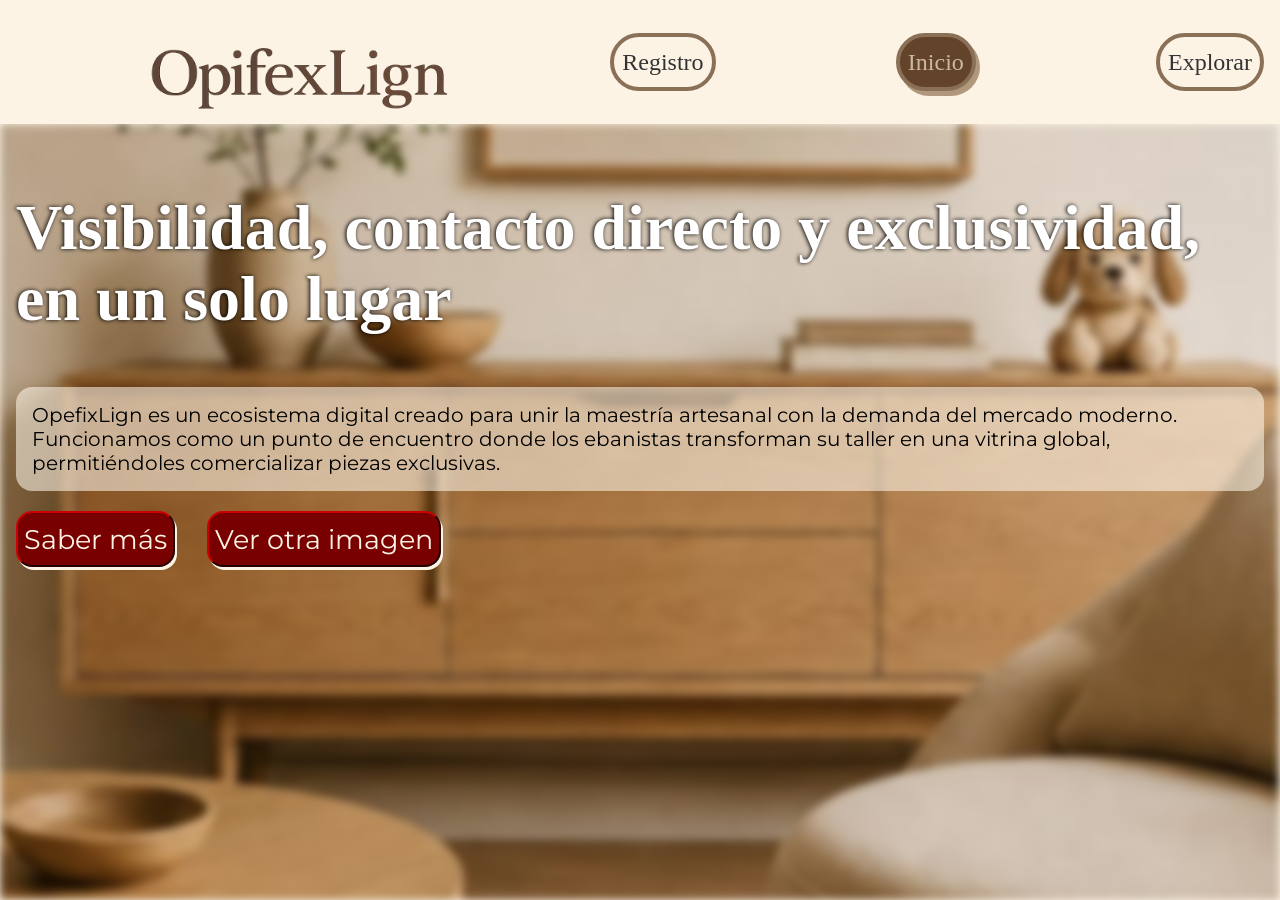
==== commit c0ef002e: "Se hicieron las validaciones de los formularios de la pagina de registro. Se hizo que la informacion" ====
--- a/index.html
+++ b/index.html
@@ -6,7 +6,7 @@
     <link rel="stylesheet" href="css/header.css">
     <link rel="stylesheet" href="css/general.css">
     <link rel="stylesheet" href="css/index/mainIndex.css">
-    <script src="js/eventos.js"></script>
+    <script src="js/indexEventos.js" ></script>
     <title>OpifexLign</title>
 </head>
 <body>
@@ -31,12 +31,16 @@
             <div>
                 <div>
                     <h1>Visibilidad, contacto directo y exclusividad, en un solo lugar</h1>
-                    <p>OpefixLign es un ecosistema digital creado para unir la maestría artesanal con la demanda del mercado moderno. Funcionamos como un punto de encuentro donde los ebanistas transforman su taller en una vitrina global, permitiéndoles comercializar piezas exclusivas.</p>
-                    <button onclick="Hero1_Hero2()">Saber más</button>
+                    <p id="OpifexLignDescripcion"></p>
+                    <div>
+                        <button onclick="Hero1_Hero2()">Saber más</button>
+                        <button onclick="rotarFoto()">Ver otra imagen</button>
+                    </div>
+                    
                 </div>
             </div>
             <div>
-                <img src="assets/images/MuebleOpifex.jpeg" alt="">
+                <img src="assets/images/MuebleOpifex.jpeg" alt="Mueble con elementos con tematica de OpifexLign" id="ImagenHero1">
             </div>
         </section>
 
@@ -65,4 +69,5 @@
         </section>
     </main>
 </body>
+
 </html>
--- a/css/header.css
+++ b/css/header.css
@@ -74,7 +74,7 @@
     border: 0.3rem solid #897056; /* Borde blanco grueso */
     border-radius: 50px; /* Bordes completamente ovalados como tu imagen */
     /* Sombra exterior marrón claro desplazada hacia abajo y la derecha */
-    box-shadow: 7px 8px 0px #b1987d; 
+    box-shadow: 4px 5px 0px #b1987d;
 }
 
 .barraPrincipal li a.actuala {
@@ -191,7 +191,7 @@
     }
 
     .NombreOpifex img {
-        margin-top: 26px;
+        margin-top: 10px;
         object-fit: cover;
         width: 100%;
         height: 126%;
--- a/css/index/mainIndex.css
+++ b/css/index/mainIndex.css
@@ -35,29 +35,42 @@
     padding: 6rem;
 }
 
+.HeroSection1 div div div{
+        
+    width: auto;
+    height: auto;
+    padding: 0;
+    display: flex;
+    justify-content: flex-start;
+    gap: 2rem;
+        flex-direction: row;
+    
+}
+
 .HeroSection1 div div button{
 
     /* margin-top: 5rem; */
     border-radius: 1rem;
     height: 4.5rem;
-    margin-left: auto;
-    margin-right: auto;
+
     width: 12rem;
-    background-color: #780000;
+background-color: #fcf3e5;
+    border-color: #780000;
+    color: #780000;
     /* border-color: #a63a50; */
     /* align-items: center; */
     /* align-content: center; */
     /* position: relative; */
     font-size: clamp(1.25rem, 3vw, 1.7rem);
-    color: #fcf3e5;
+
     font-family: 'Montserrat', sans-serif;
     box-shadow: 7px 7px 0px #CBB9A3;
 }
 
 .HeroSection1 div div button:hover {
-border-color: #CBB9A3; /* Color de enfoque */
-
-    text-shadow: 0 0 1rem #cbb9a3
+    background-color: #780000;
+    border-color: #fcf3e5;
+    color: #fcf3e5;
 }
 /* ==========================================
    HERO SECTION 2
@@ -120,6 +133,7 @@
     justify-content: center;
     /* align-content: center; */
     align-items: center;
+    padding-top: 1rem;
 }
 
 .Funcionalidades h2{
@@ -147,6 +161,8 @@
     padding-left: 5rem;
     font-family: 'Montserrat', sans-serif;
     padding-right: 5rem;
+    padding: 1rem;
+
 }
 
 .Tabla button{
@@ -155,9 +171,10 @@
     /* margin-left: auto; */
     /* margin-right: auto; */
     /* width: 12rem; */
-    background-color: #780000;
+background-color: #fcf3e5;
+    border-color: #780000;
+    color: #780000;
     font-size: clamp(1.25rem, 3vw, 0.7rem);
-    color: #fcf3e5;
     font-family: 'Montserrat', sans-serif;
     box-shadow: 7px 7px 0px #CBB9A3;
     grid-column: 2;
@@ -165,8 +182,9 @@
 }
 
 .Tabla button:hover {
-border-color: #CBB9A3; /* Color de enfoque */
-    text-shadow: 0 0 1rem #cbb9a3
+    background-color: #780000;
+    border-color: #fcf3e5;
+    color: #fcf3e5;
 }
 
 /* ==========================================
@@ -290,7 +308,10 @@
     .Tabla button {
         grid-column: auto;
         grid-row: auto;
-        width: 12rem; 
+        width: 12rem;
+        background-color: #780000;
+        border-color: #780000;
+        color: #fcf3e5;
     }
 
     /* Ajuste de padding para pantallas más angostas */
